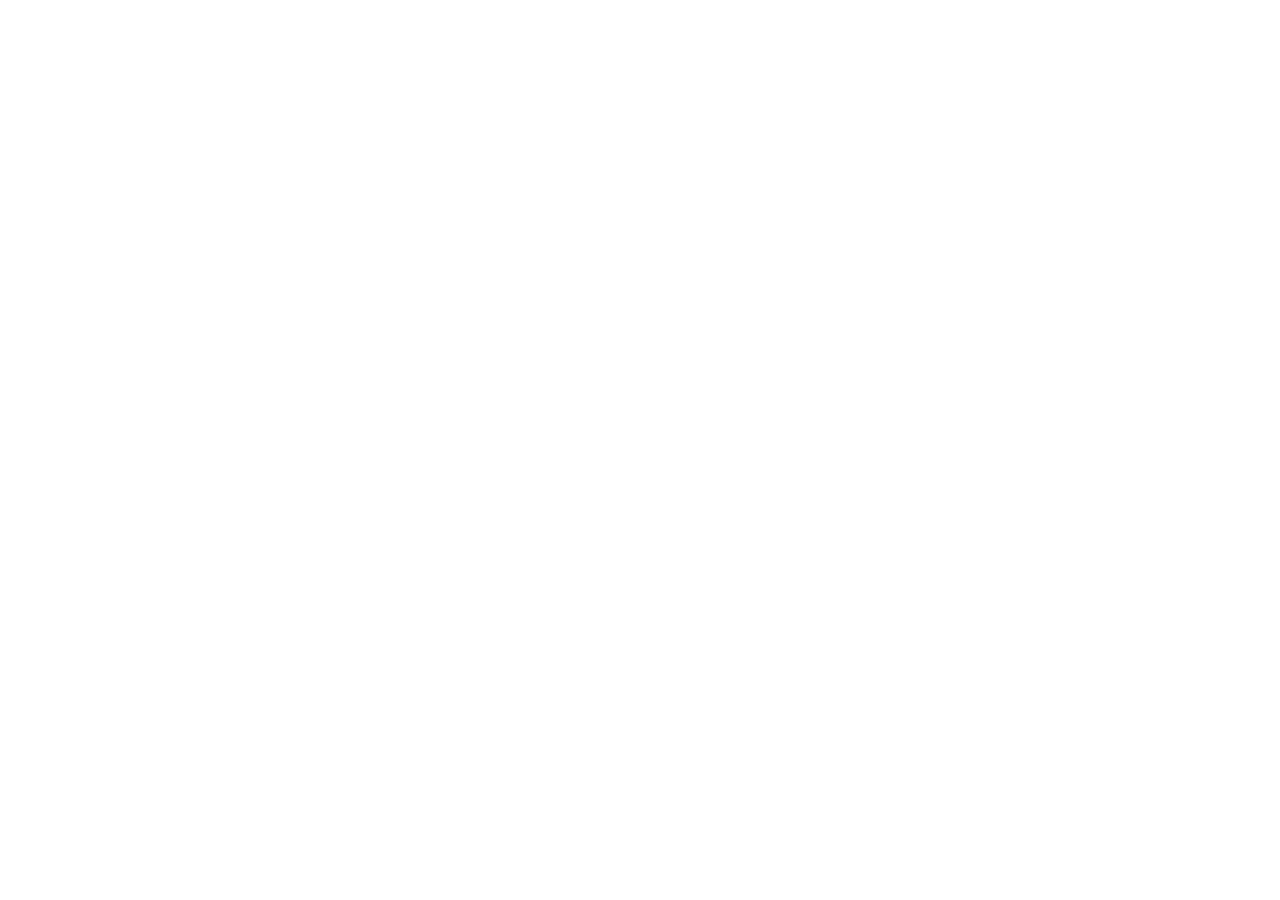
==== index.html @ 137f7c31 "Initial commit" ====
<!DOCTYPE html>
<html>
<head>
  <meta charset="utf-8">
  <title>Project: Rock Paper Scissors</title>
</head>
<body>
    <script>
        let computerSelection;
        let playerSelection;
        let playerScore = 0;
        let computerScore = 0;

        function computerPlay() {
            let computerChoice = 
            ["scissors",
            "rock",
            "paper"
            ];
            return computerChoice[Math.floor(Math.random()*computerChoice.length)];   
        }

        function playerPlay() {
            let value = prompt("Please choose your option: rock, paper, scissors!");
            let playerChoice = value.toLowerCase();
            if (
                (playerChoice === "rock") ||
                (playerChoice === "scissors") ||
                (playerChoice === "paper")
            ) return playerChoice;
            else return value += " is not at option!"; 
        }

        function playRound(playerSelection, computerSelection) {
            computerSelection = computerPlay();
            playerSelection = playerPlay();
            let message = "";
            if (playerSelection === computerSelection) {
            message = "Wow, Even-Steven! Please play again!";
            } else if (
                ((playerSelection === "rock") && (computerSelection === "scissors")) ||
                ((playerSelection === "paper") && (computerSelection === "rock")) ||
                ((playerSelection === "scissors") && (computerSelection === "paper"))
             ) { 
             message = `You won! Player:${playerSelection} beats Computer:${computerSelection}.`;
             playerScore++; 
            } else {
                message = `You lost! Computer:${computerSelection} beats Player:${playerSelection}.`;
                computerScore++;
            }
            let roundScore = `Round score: ${playerScore}:${computerScore}`; 
            let roundresult = message + " " + roundScore;
            return roundresult;
        }

        function game() {
            let i;
            let gameWinner;
            let gamePlayerScore;
            let gameComputerScore;

            for (i = 0; i < 5; i++) {
                console.log(playRound(playerSelection,computerSelection));
                gamePlayerScore = playerScore;
                gameComputerScore = computerScore;
            }    
            if (gamePlayerScore == gameComputerScore) {
                 gameWinner = "Even-Steven, play again!";
            } else if (gamePlayerScore > gameComputerScore) {
                 gameWinner = "Player is a STAR!"
            }
            else gameWinner = "Computer WON!";
            let gameResult = ` Game result: ${gamePlayerScore}:${gameComputerScore}`;
            return gameWinner + gameResult; 
           
        }
    </script>

</body>
</html>
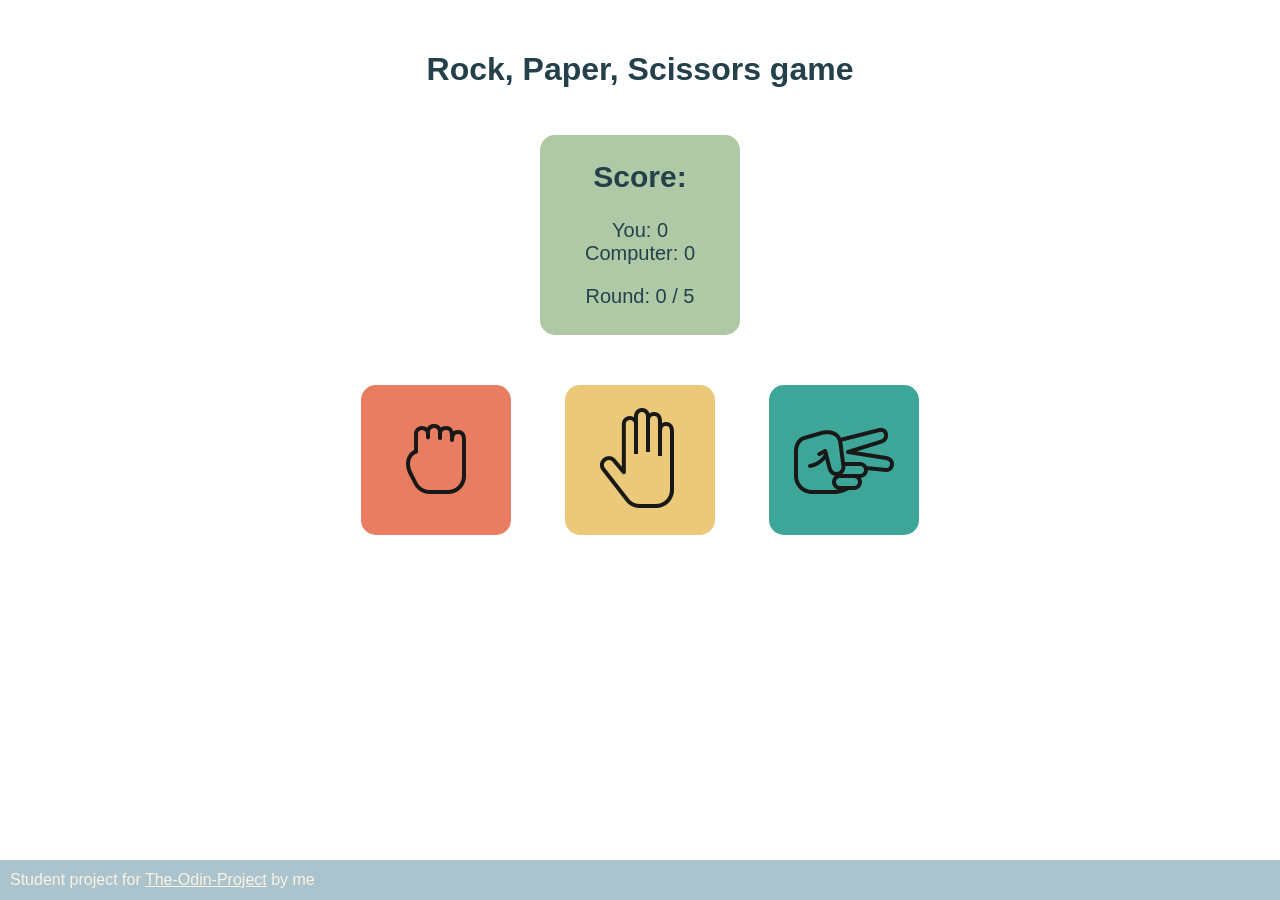
==== commit 9cdd4a40: "Inital commit of web version" ====
--- a/index.html
+++ b/index.html
@@ -1,80 +1,30 @@
 <!DOCTYPE html>
 <html>
 <head>
-  <meta charset="utf-8">
-  <title>Project: Rock Paper Scissors</title>
-</head>
+    <meta charset="utf-8">
+    <link rel="stylesheet" type="text/css" href="style.css">
+    <title>Project: Rock Paper Scissors</title>
+</head> 
 <body>
-    <script>
-        let computerSelection;
-        let playerSelection;
-        let playerScore = 0;
-        let computerScore = 0;
-
-        function computerPlay() {
-            let computerChoice = 
-            ["scissors",
-            "rock",
-            "paper"
-            ];
-            return computerChoice[Math.floor(Math.random()*computerChoice.length)];   
-        }
-
-        function playerPlay() {
-            let value = prompt("Please choose your option: rock, paper, scissors!");
-            let playerChoice = value.toLowerCase();
-            if (
-                (playerChoice === "rock") ||
-                (playerChoice === "scissors") ||
-                (playerChoice === "paper")
-            ) return playerChoice;
-            else return value += " is not at option!"; 
-        }
-
-        function playRound(playerSelection, computerSelection) {
-            computerSelection = computerPlay();
-            playerSelection = playerPlay();
-            let message = "";
-            if (playerSelection === computerSelection) {
-            message = "Wow, Even-Steven! Please play again!";
-            } else if (
-                ((playerSelection === "rock") && (computerSelection === "scissors")) ||
-                ((playerSelection === "paper") && (computerSelection === "rock")) ||
-                ((playerSelection === "scissors") && (computerSelection === "paper"))
-             ) { 
-             message = `You won! Player:${playerSelection} beats Computer:${computerSelection}.`;
-             playerScore++; 
-            } else {
-                message = `You lost! Computer:${computerSelection} beats Player:${playerSelection}.`;
-                computerScore++;
-            }
-            let roundScore = `Round score: ${playerScore}:${computerScore}`; 
-            let roundresult = message + " " + roundScore;
-            return roundresult;
-        }
-
-        function game() {
-            let i;
-            let gameWinner;
-            let gamePlayerScore;
-            let gameComputerScore;
-
-            for (i = 0; i < 5; i++) {
-                console.log(playRound(playerSelection,computerSelection));
-                gamePlayerScore = playerScore;
-                gameComputerScore = computerScore;
-            }    
-            if (gamePlayerScore == gameComputerScore) {
-                 gameWinner = "Even-Steven, play again!";
-            } else if (gamePlayerScore > gameComputerScore) {
-                 gameWinner = "Player is a STAR!"
-            }
-            else gameWinner = "Computer WON!";
-            let gameResult = ` Game result: ${gamePlayerScore}:${gameComputerScore}`;
-            return gameWinner + gameResult; 
-           
-        }
-    </script>
+    <h1>Rock, Paper, Scissors game</h1>
+    <div id="result">
+        <h2>Score:</h2>
+        <span>You: </span><span id="pc">0</span> </br>
+        <span>Computer: </span><span id="cc">0</span>
+        <p>Round: <span id="round">0</span> / 5</p>
+    </div>
+    <div>
+        <button value='Rock' style="background:#e76f51;"><img src="icons8-hand-rock-100.png"/></button>
+        <button value='Paper' style="background: #e9c46a;"><img src="icons8-hand-100.png"/></button>
+        <button value='Scissors' style="background: #2a9d8f;"><img src="icons8-hand-scissors-100.png"/></button>
+    </div>
+    <div id="logmessage">
+    
+    </div>
+    <div id="footer">
+        Student project for <a href="#">The-Odin-Project</a> by me
+    </div>
+    <script src="script.js"></script>
 
 </body>
 </html>
--- a/style.css
+++ b/style.css
@@ -0,0 +1,65 @@
+body {
+    margin: 30px;
+    display: flex;
+    flex-direction: column;
+    justify-content: center;
+    align-items: center;
+    color:#23404B;
+    font-family: sans-serif;
+}
+
+#result {
+    border-radius: 15px;
+    background-color: #AFC9A6;
+    height: 200px;
+    width: 200px;
+    font-size: 20px;
+    text-align: center;
+    margin: 25px; 
+}
+
+button,button:visited {
+    text-align: center;
+    width: 150px;
+    height: 150px;
+    margin: 25px 25px 50px;
+    border-radius: 15px;
+    opacity: 0.9;
+    border-color: transparent;
+    outline: none;
+}
+
+button:hover {
+    border-radius: 15px;
+    opacity: 1;
+    border-color: transparent;
+    transform: scale(1.05);
+    cursor: pointer;
+    outline: none;
+}
+
+.btnStart {
+    background-color: #e76f51;
+    margin: 10px;
+    border-radius: 10px;
+    width: 150px;
+    height: 50px;
+    color: #FAF1DC;
+    font-size: 20px;
+    text-decoration: solid;
+}
+
+#footer {
+    background-color: #97b5c1 ;
+    line-height: 40px;
+    opacity: 0.8;
+    position: absolute;
+    bottom: 0px;
+    padding-left: 20px;
+    width: 100%;
+    color: #FAF1DC;
+      
+}
+#footer a {
+    color:#FAF1DC;
+} 
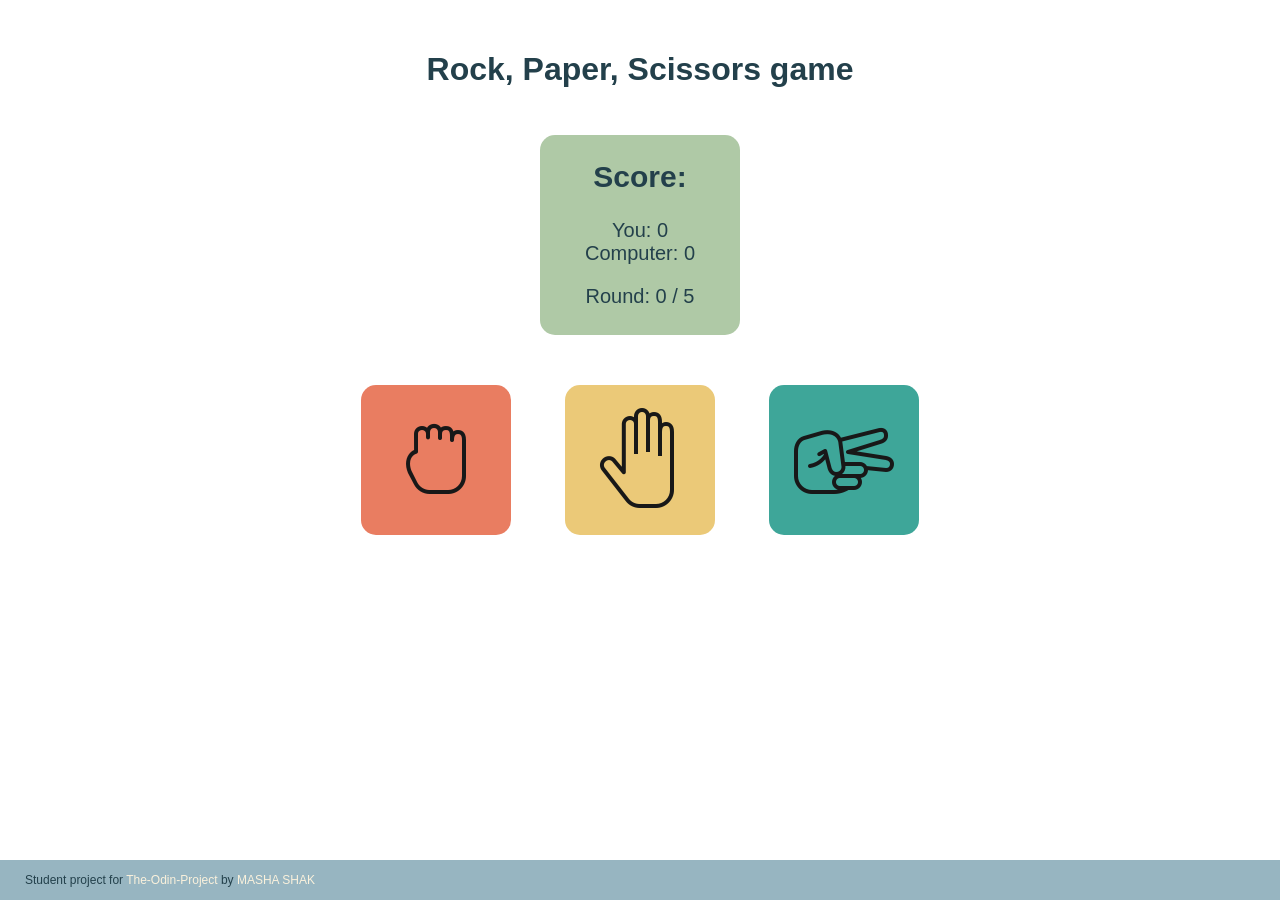
==== commit be3db535: "update logic for 5 rounds" ====
--- a/index.html
+++ b/index.html
@@ -21,8 +21,11 @@
     <div id="logmessage">
     
     </div>
+    <div id="divStart" class="divStart">
+        Play Again?
+    </div>
     <div id="footer">
-        Student project for <a href="#">The-Odin-Project</a> by me
+        Student project for <a href="https://www.theodinproject.com/">The-Odin-Project</a> by <a href="https://github.com/MashaShak" alt="Masha Shak github profile">MASHA SHAK</a>
     </div>
     <script src="script.js"></script>
 
--- a/style.css
+++ b/style.css
@@ -38,28 +38,31 @@
     outline: none;
 }
 
-.btnStart {
+.divStart {
+    display: none;
     background-color: #e76f51;
     margin: 10px;
+    padding: 15px;
     border-radius: 10px;
-    width: 150px;
-    height: 50px;
     color: #FAF1DC;
     font-size: 20px;
     text-decoration: solid;
+    text-align: center;
+    align-items: center;
+    cursor: pointer;
 }
 
 #footer {
     background-color: #97b5c1 ;
     line-height: 40px;
-    opacity: 0.8;
+    font-size: 12px;
     position: absolute;
     bottom: 0px;
-    padding-left: 20px;
+    padding-left: 50px;
     width: 100%;
-    color: #FAF1DC;
       
 }
 #footer a {
     color:#FAF1DC;
+    text-decoration: none;
 } 
